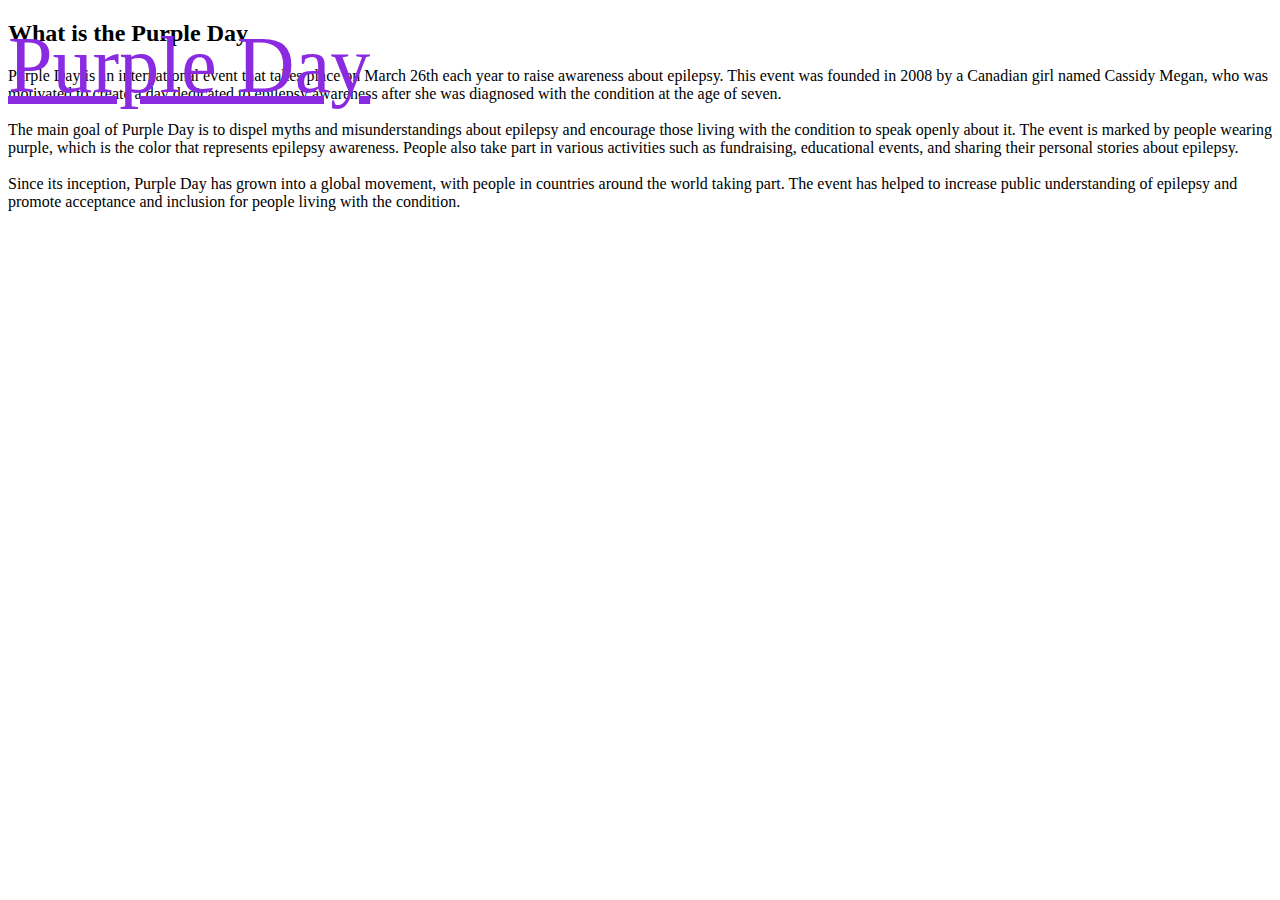
==== main.html @ 1fe7ccd8 "Initial commit" ====
<!DOCTYPE html>
<html>
    <head>
        <meta charset="utf-8">
        <meta http-equiv="X-UA-Compatible" content="IE=edge">
        <title>Purple Day</title>
        <meta name="viewport" content="width=device-width, initial-scale=1">
        <link rel="stylesheet" href="style.css">
    </head>
    <body>
        <div class="title">
            Purple Day
        </div>
        <div class="section">
            <h2>What is the Purple Day</h2>
                <div class="text">
                    Purple Day is an international event that takes place on March 26th each year to raise awareness about epilepsy. This event was founded in 2008 by a Canadian girl named Cassidy Megan, who was motivated to create a day dedicated to epilepsy awareness after she was diagnosed with the condition at the age of seven. <br />
                    <br />
                    The main goal of Purple Day is to dispel myths and misunderstandings about epilepsy and encourage those living with the condition to speak openly about it. The event is marked by people wearing purple, which is the color that represents epilepsy awareness. People also take part in various activities such as fundraising, educational events, and sharing their personal stories about epilepsy. <br />
                    <br />
                    Since its inception, Purple Day has grown into a global movement, with people in countries around the world taking part. The event has helped to increase public understanding of epilepsy and promote acceptance and inclusion for people living with the condition. 
                </div>
        </div>
        <div></div>

    </body>
</html>
---- style.css ----
.title {
    color: blueviolet;
    font-size: 5em;
    position: absolute;
    text-align: center;
    text-decoration: underline;
    
}
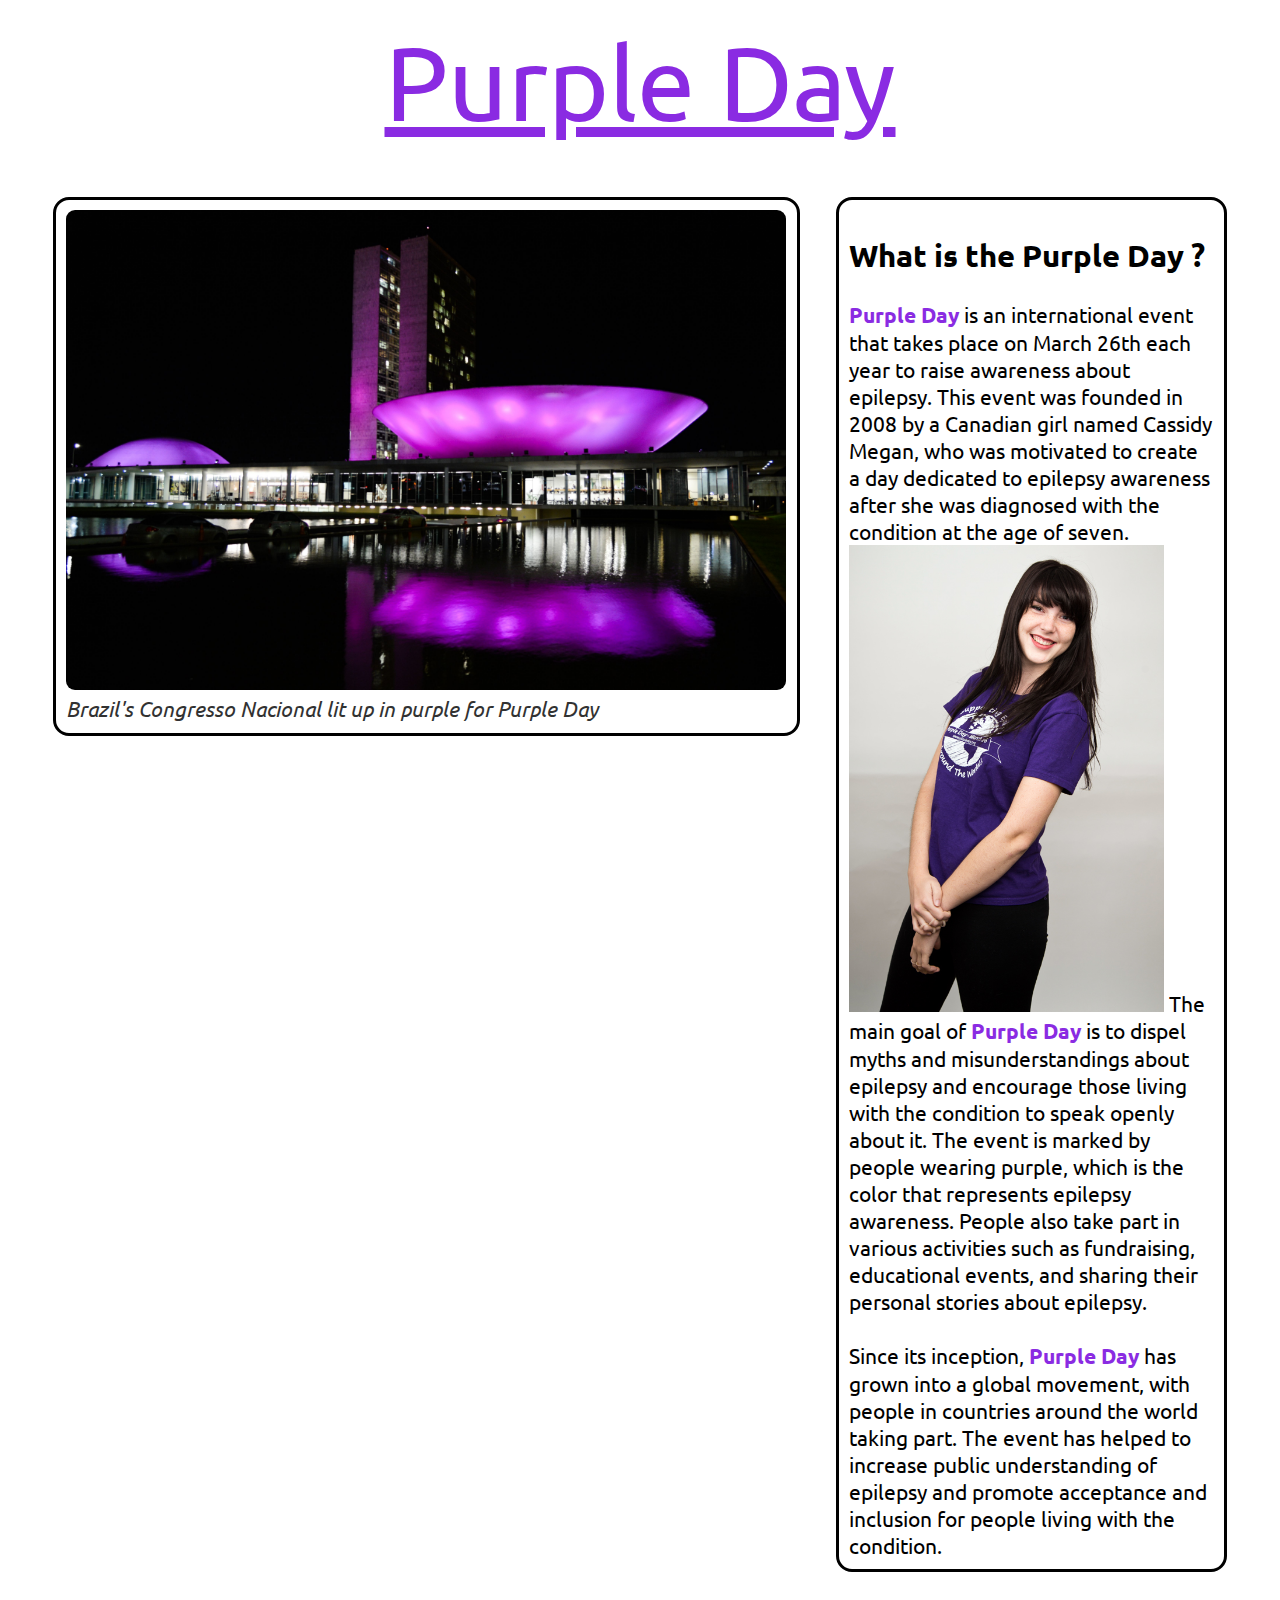
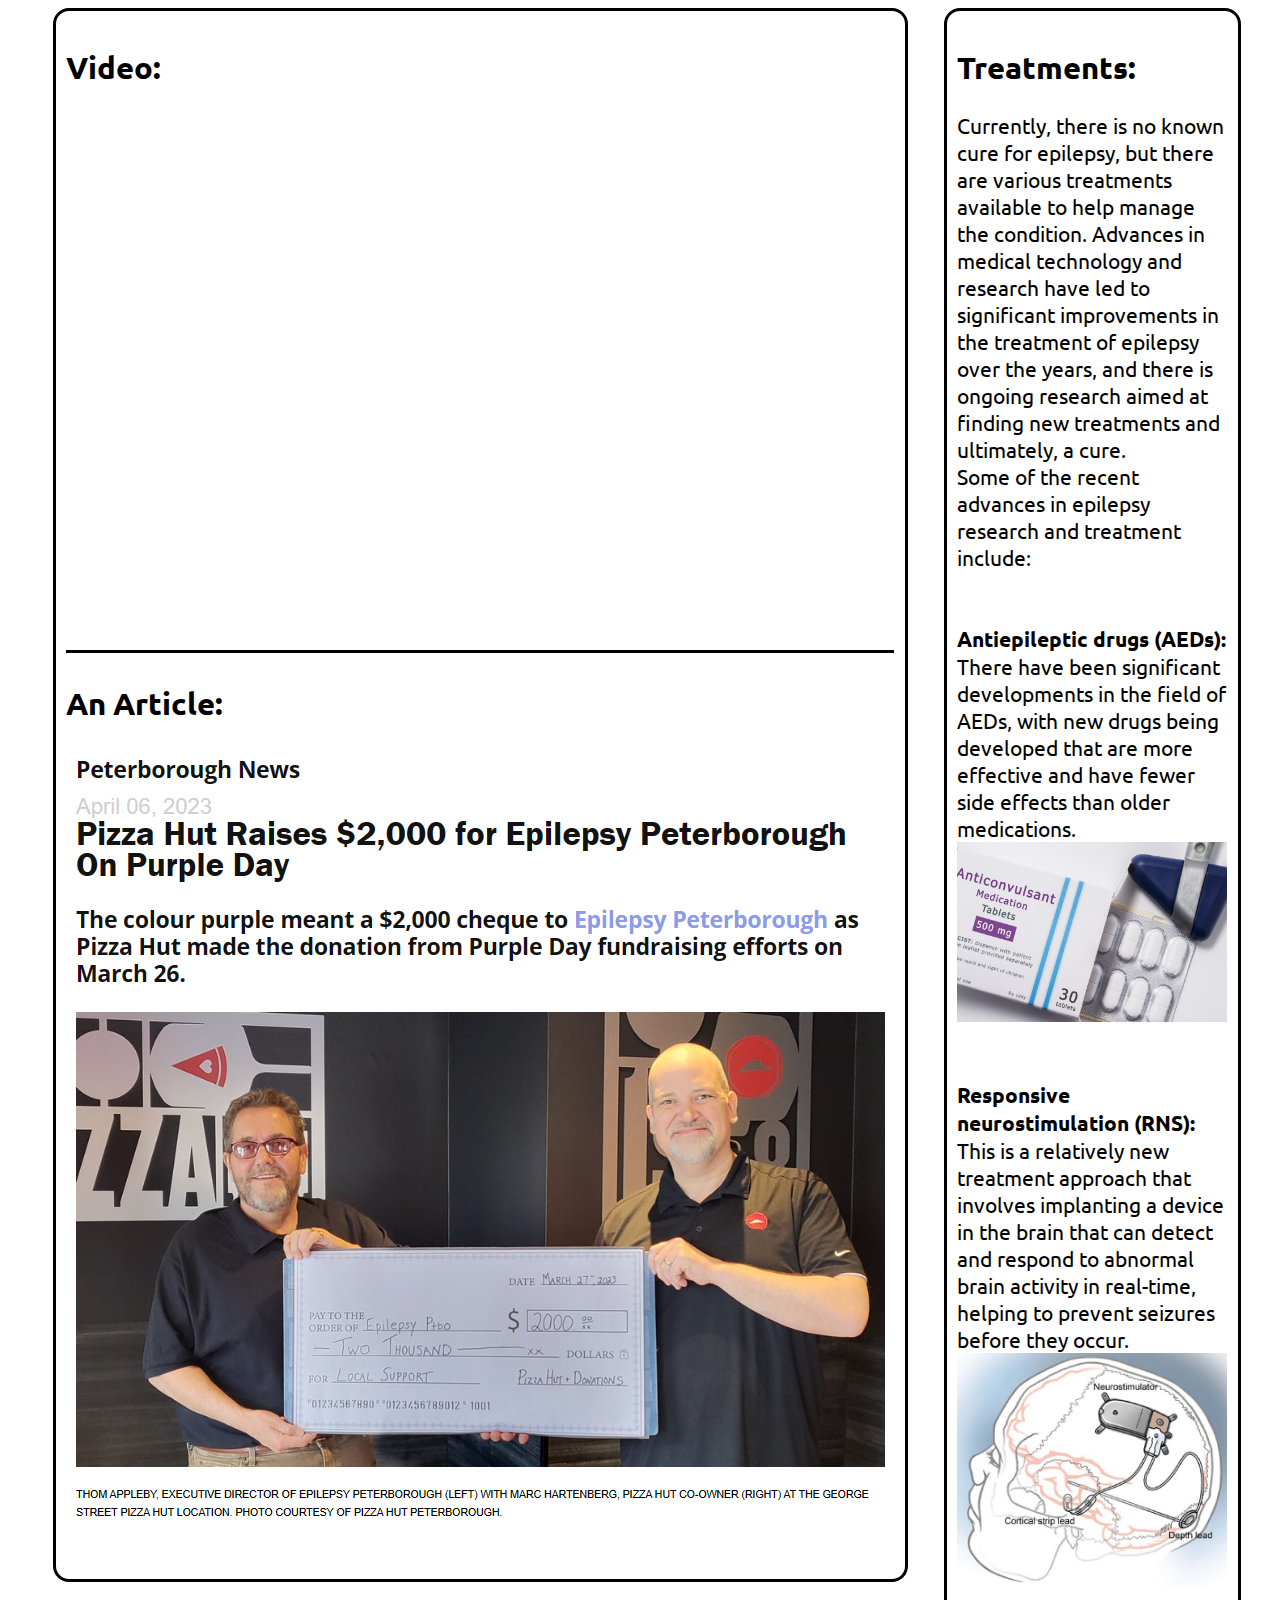
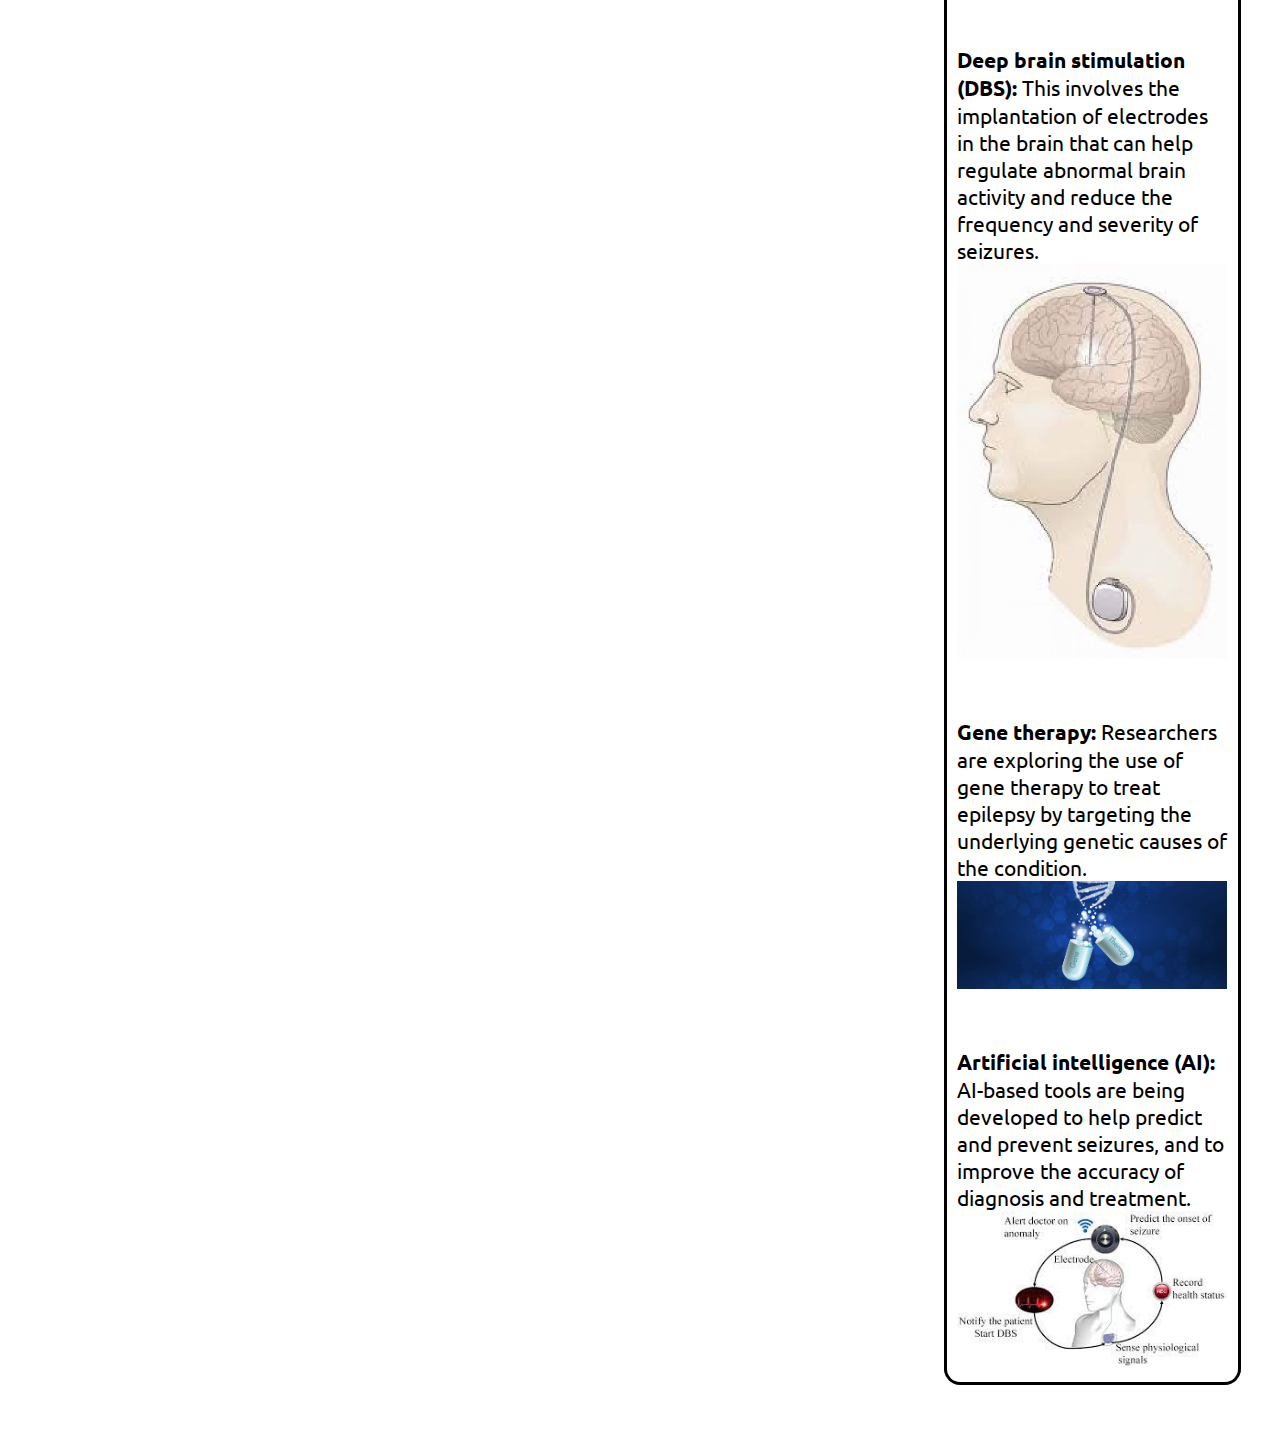
==== commit 7dea6b9a: "v.1.0" ====
--- a/main.html
+++ b/main.html
@@ -11,17 +11,68 @@
         <div class="title">
             Purple Day
         </div>
-        <div class="section">
-            <h2>What is the Purple Day</h2>
-                <div class="text">
-                    Purple Day is an international event that takes place on March 26th each year to raise awareness about epilepsy. This event was founded in 2008 by a Canadian girl named Cassidy Megan, who was motivated to create a day dedicated to epilepsy awareness after she was diagnosed with the condition at the age of seven. <br />
-                    <br />
-                    The main goal of Purple Day is to dispel myths and misunderstandings about epilepsy and encourage those living with the condition to speak openly about it. The event is marked by people wearing purple, which is the color that represents epilepsy awareness. People also take part in various activities such as fundraising, educational events, and sharing their personal stories about epilepsy. <br />
-                    <br />
-                    Since its inception, Purple Day has grown into a global movement, with people in countries around the world taking part. The event has helped to increase public understanding of epilepsy and promote acceptance and inclusion for people living with the condition. 
-                </div>
+
+        <div class="all">
+            <div id="image" class="section">
+                <img id="congres" src="data/congres.jpg" alt="Brazil's Congresso Nacional lit up in purple for  Purple Day" />
+                <br />
+                <span id="legend">Brazil's Congresso Nacional lit up in purple for Purple Day</span>
+            </div>
+
+            <div id="whatis" class="section">
+                <h2>What is the Purple Day ?</h2>
+                    <div class="text">
+                        <span class="purple">Purple Day</span> is an international event that takes place on March 26th each year to raise awareness about epilepsy. This event was founded in 2008 by  a Canadian girl named Cassidy Megan, who was motivated to create a day dedicated to  epilepsy awareness after she was diagnosed with the condition at the age of seven.
+                        <br />
+                        <img id="cassidy" src="data/cassidy.jpg" alt="Cassidy Megan">
+                        
+                        The main goal of <span class="purple">Purple Day</span> is to dispel myths and  misunderstandings about epilepsy and encourage those living with the condition to speak  openly about it. The event is marked by people wearing purple, which is the color that   represents epilepsy awareness. People also take part in various activities such as    fundraising, educational events, and sharing their personal stories about epilepsy. <br />
+                        <br />
+                        Since its inception, <span class="purple">Purple Day</span> has grown into a global     movement, with people in countries around the world taking part. The event has helped to    increase public understanding of epilepsy and promote acceptance and inclusion for people  living with the condition. 
+                    </div>
+            </div>
+
         </div>
-        <div></div>
+        
+        <div class="all">
+          <div id="video" class="section">
+            <h2>Video:</h2>
+              <iframe width="720" height="480" src="https://www.youtube.com/embed/VMcNACiOAD8?controls=0" title="YouTube video player" frameborder="0" allow="accelerometer; autoplay; clipboard-write; encrypted-media; gyroscope; picture-in-picture; web-share" allowfullscreen></iframe>
+            <br><br>
+            <h2 style="border-top: solid; padding-top: 1em;">An Article:</h2>
+            <div id="article">
+                <img src="data/article.png" alt="Pizza Hut Raises $2,000 for Epilepsy Peterborough On Purple Day">
+            </div>
+          </div>
+          
+          <div id="treatments" class="section">
+            <h2>Treatments:</h2>
+            Currently, there is no known cure for epilepsy, but there are various treatments available to help manage the condition. Advances in medical technology and research have led to significant improvements in the treatment of epilepsy over the years, and there is ongoing research aimed at finding new treatments and ultimately, a cure.<br />
+            Some of the recent advances in epilepsy research and treatment include: <br />
+            <br />
+            <br />
+            <strong>Antiepileptic drugs (AEDs):</strong> There have been significant developments in the field of AEDs, with new drugs being developed that are more effective and have fewer side effects than older medications.<br />
+            <img src="data/AED.png" alt="New antiepileptic drugs" ><br />
+            <br />
+            <br />
+            <strong>Responsive neurostimulation (RNS):</strong> This is a relatively new treatment approach that involves implanting a device in the brain that can detect and respond to abnormal brain activity in real-time, helping to prevent seizures before they occur.<br />
+            <img src="data/RNS.png" width="960px" alt="Responsive neurostimulation"><br />
+            <br />
+            <br />
+            <strong>Deep brain stimulation (DBS):</strong> This involves the implantation of electrodes in the brain that can help regulate abnormal brain activity and reduce the frequency and severity of seizures.<br />
+            <img src="data/DBS.png" alt="DBS"><br />
+            <br />
+            <br />
+            <strong>Gene therapy:</strong> Researchers are exploring the use of gene therapy to treat epilepsy by targeting the underlying genetic causes of the condition.<br />
+            <img src="data/gene_therapy.png" alt="Gene Therapy"><br />
+            <br />
+            <br />
+            <strong>Artificial intelligence (AI):</strong> AI-based tools are being developed to help predict and prevent seizures, and to improve the accuracy of diagnosis and treatment.<br />
+            <img src="data/AI.png" alt="Artificial intelligence">
+
+          </div>
+
+        </div>
 
     </body>
 </html>--- a/style.css
+++ b/style.css
@@ -1,8 +1,71 @@
+@import url('https://fonts.googleapis.com/css2?family=Rubik:wght@500;700;800&family=Ubuntu:wght@300;500;700&display=swap');
+
+
+body {
+    font-family: 'Ubuntu', 'Roboto', 'Arial';
+    padding: 3vh;
+    padding-top: 0;
+    font-size: 1.3em;
+    background-color:
+    }
+
+.purple {
+    color: blueviolet;
+    font-weight: bold; }
+
+/* Sections */
+
+.all {
+    display: flex;
+    flex-direction: row;
+
+
+    
+}
+
 .title {
-    color: blueviolet;
+    color: blueviolet; 
     font-size: 5em;
-    position: absolute;
     text-align: center;
     text-decoration: underline;
+    margin: 2vh;
+    margin-bottom: 4vh;
+}
+
+.section {
+    border: solid;
+    border-radius: 16px;
+    padding: 0.5em;
+    margin: 2vh;
+    height: fit-content;
     
+}
+
+#treatments img {
+    width: 30vh;
+}
+
+#treatments {
+    
+}
+
+
+
+#video {
+    width: fit-content;
+}
+
+#cassidy {
+    width: 35vh;
+}
+
+/* Congrès */
+#congres {
+    width: 80vh;
+    border-radius: 1vh;
+}
+
+#legend {
+    font-style: italic;
+    color: rgb(50, 50, 50);
 }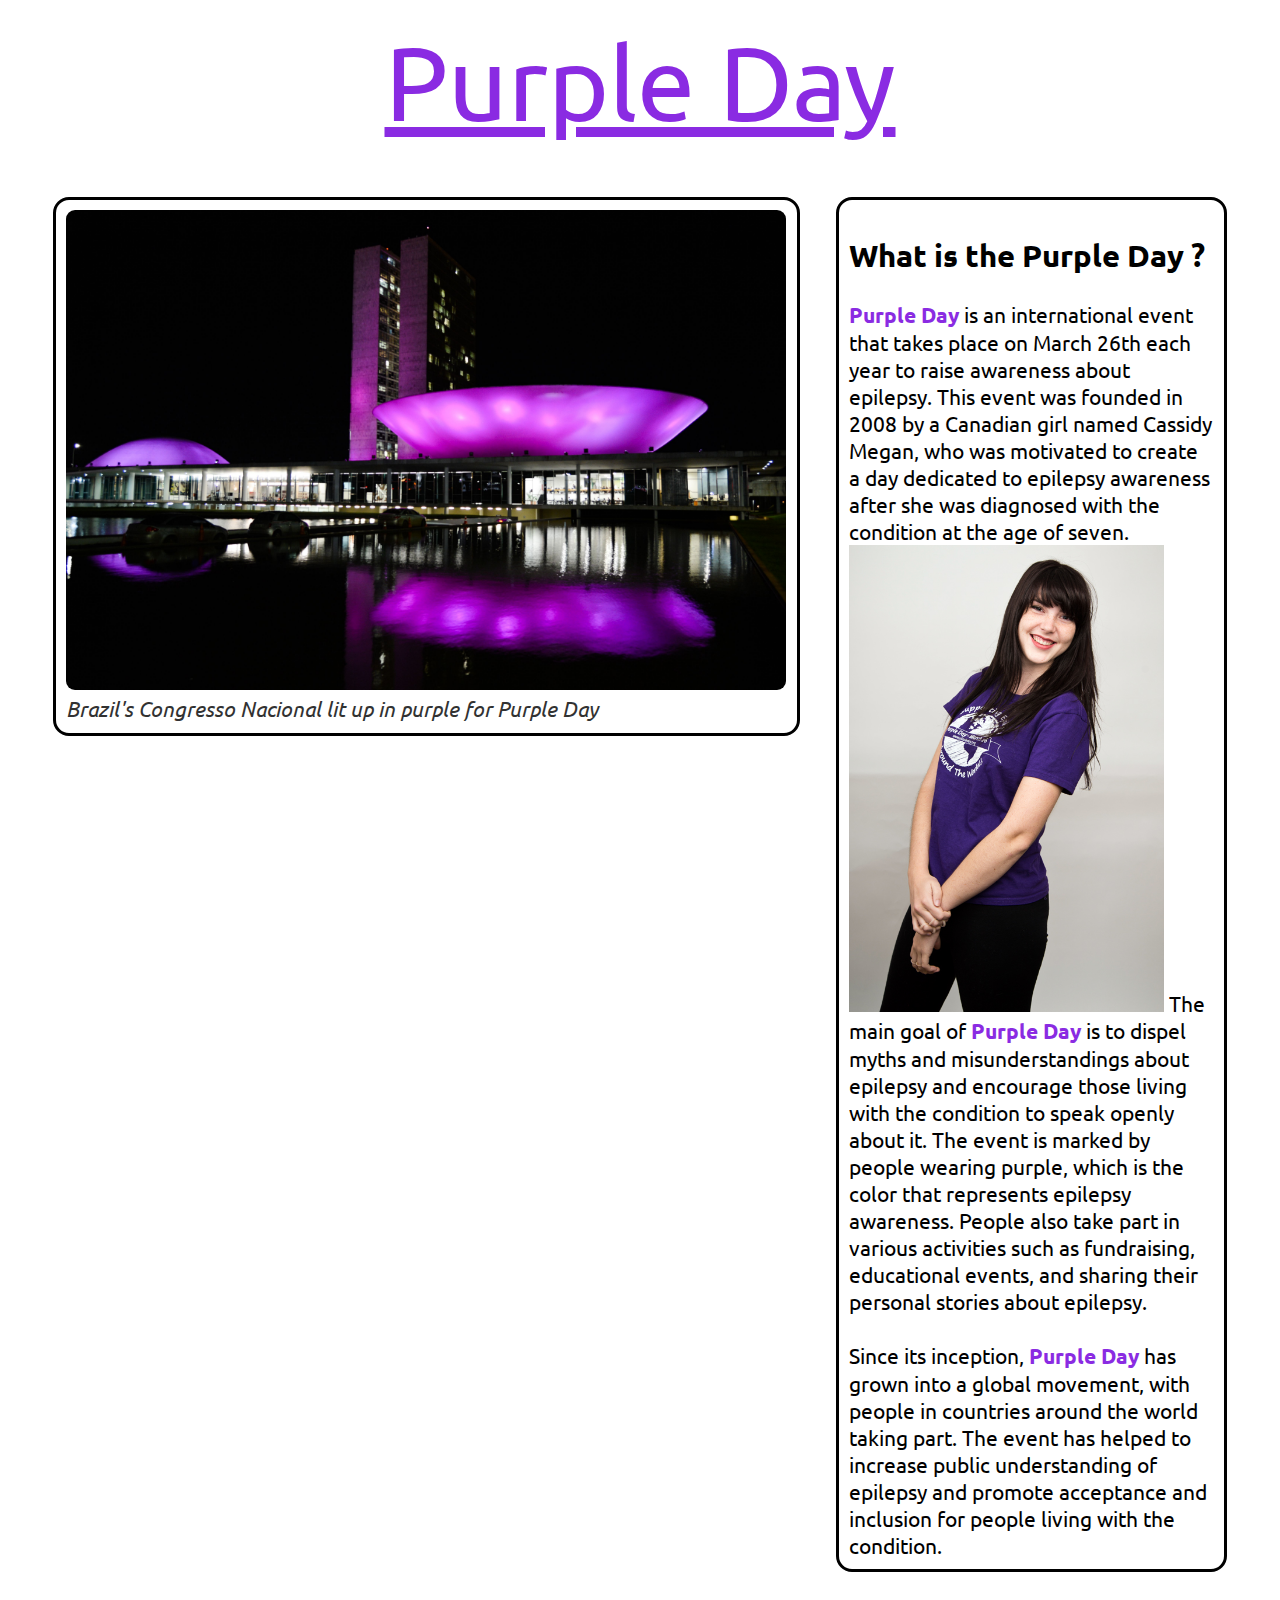
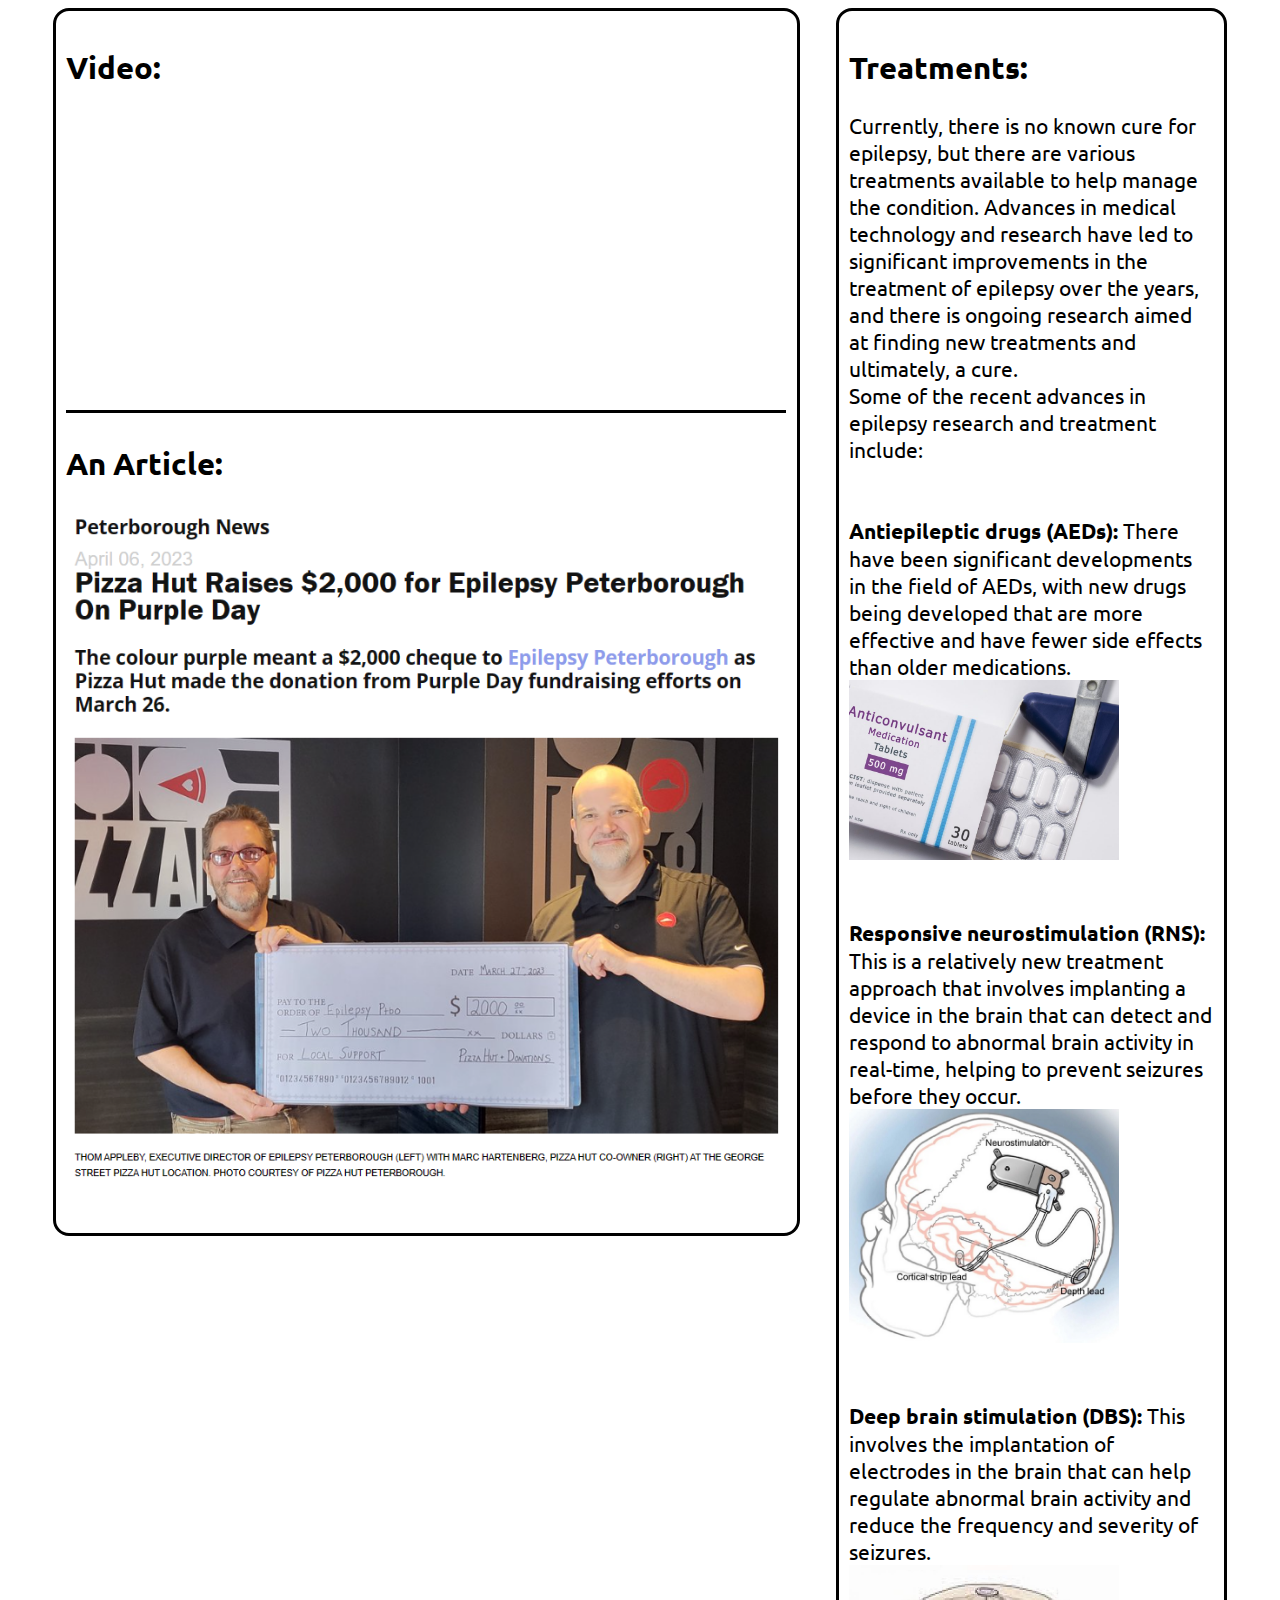
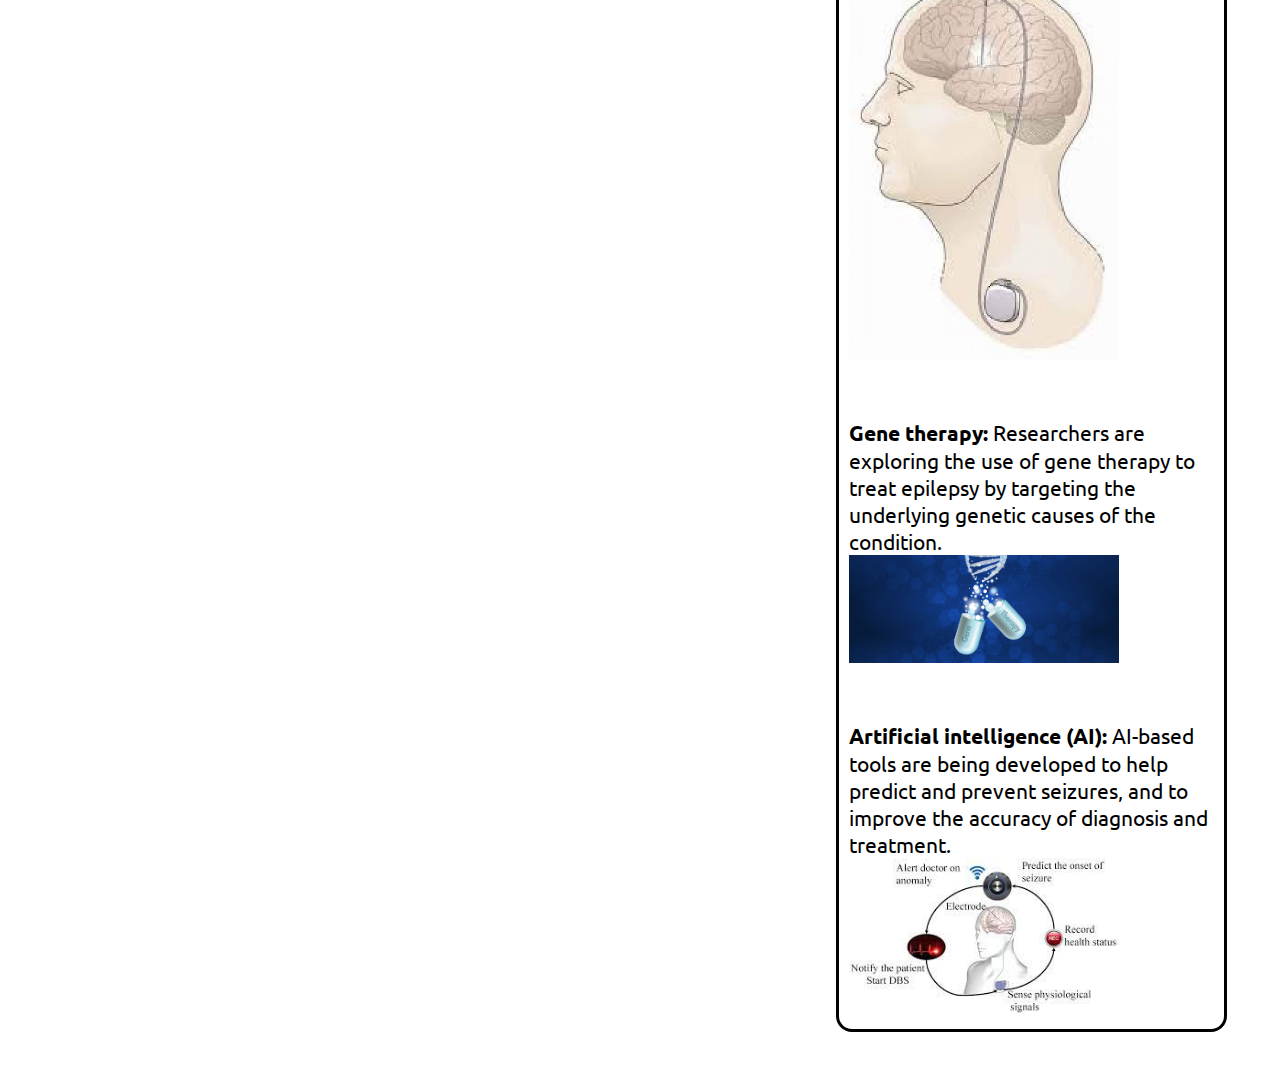
==== commit af170ae2: "fix width for smaller devices" ====
--- a/main.html
+++ b/main.html
@@ -37,7 +37,7 @@
         <div class="all">
           <div id="video" class="section">
             <h2>Video:</h2>
-              <iframe width="720" height="480" src="https://www.youtube.com/embed/VMcNACiOAD8?controls=0" title="YouTube video player" frameborder="0" allow="accelerometer; autoplay; clipboard-write; encrypted-media; gyroscope; picture-in-picture; web-share" allowfullscreen></iframe>
+              <iframe width="480" height="240" src="https://www.youtube.com/embed/VMcNACiOAD8?controls=0" title="YouTube video player" frameborder="0" allow="accelerometer; autoplay; clipboard-write; encrypted-media; gyroscope; picture-in-picture; web-share" allowfullscreen></iframe>
             <br><br>
             <h2 style="border-top: solid; padding-top: 1em;">An Article:</h2>
             <div id="article">
--- a/style.css
+++ b/style.css
@@ -6,7 +6,7 @@
     padding: 3vh;
     padding-top: 0;
     font-size: 1.3em;
-    background-color:
+    
     }
 
 .purple {
@@ -45,15 +45,15 @@
     width: 30vh;
 }
 
-#treatments {
-    
+#article {
+    width: min-content;
+}
+
+#article img {
+    width: 80vh;
 }
 
 
-
-#video {
-    width: fit-content;
-}
 
 #cassidy {
     width: 35vh;
